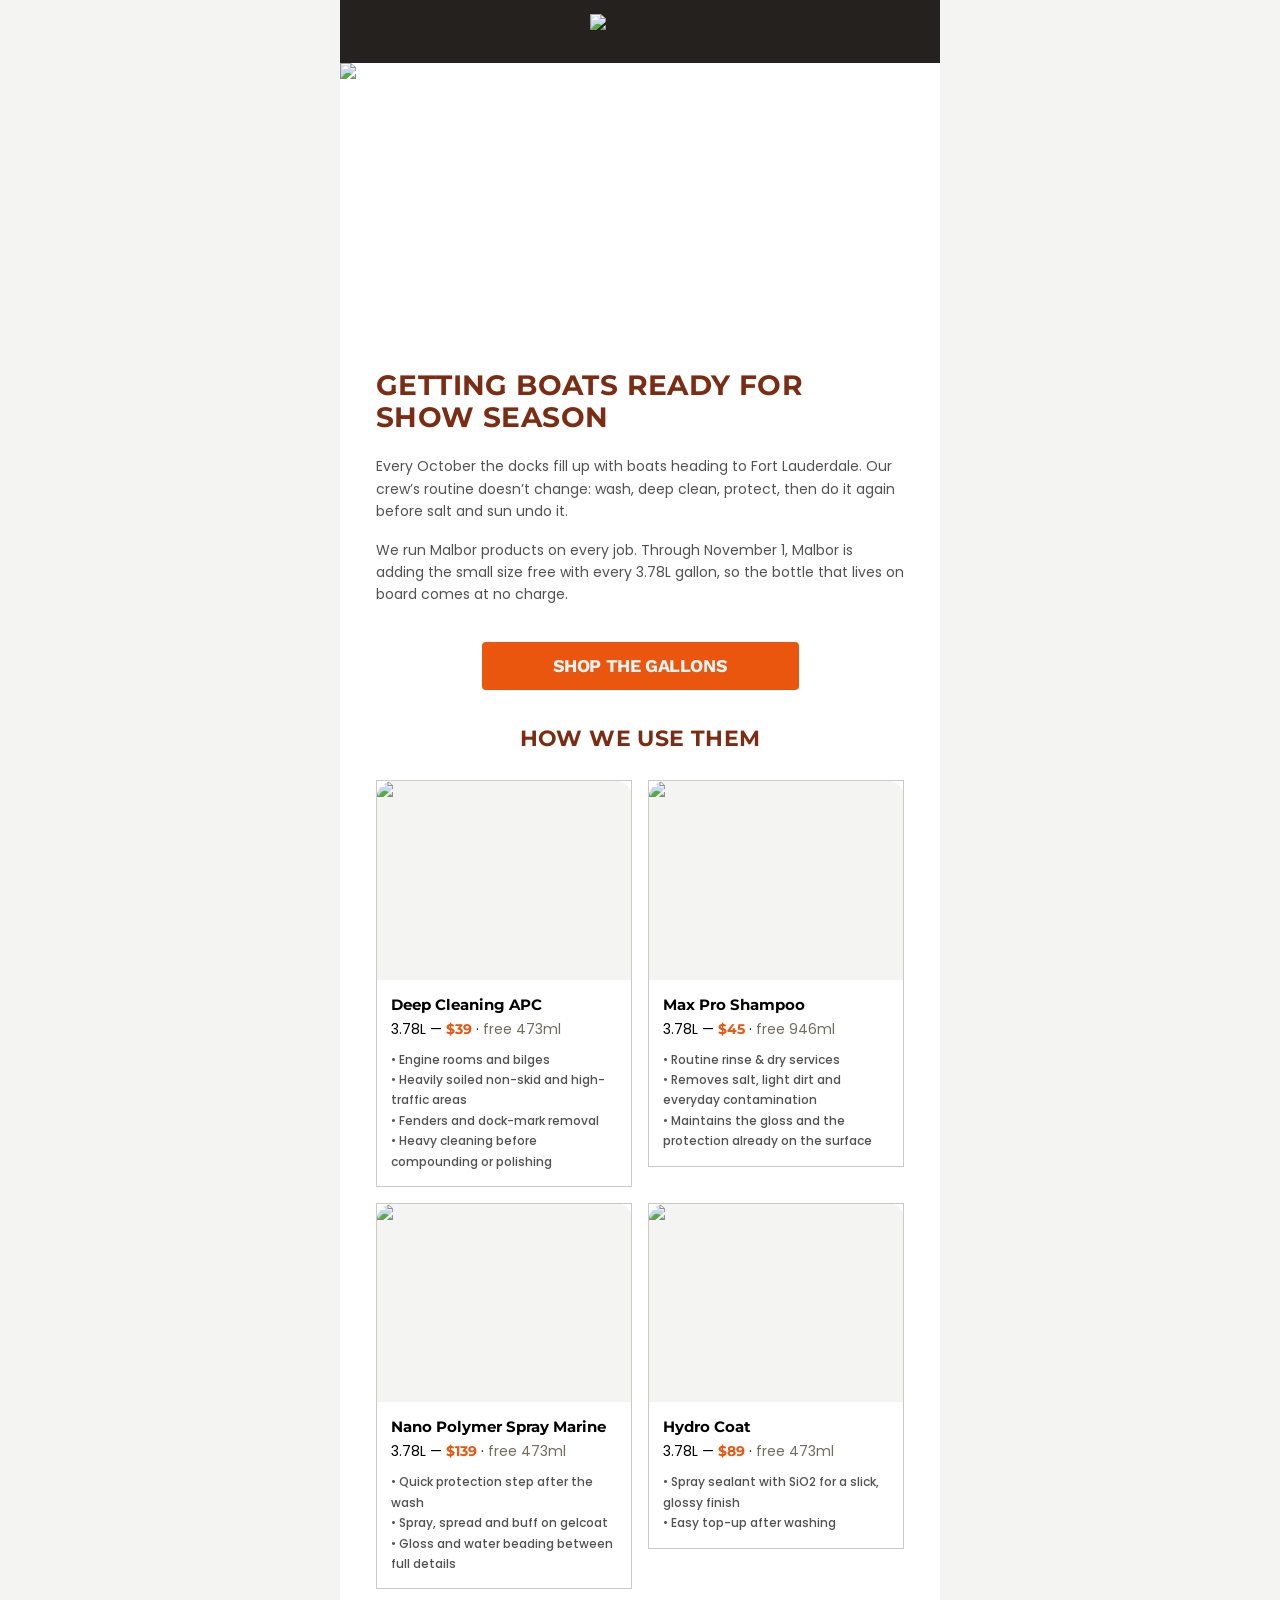
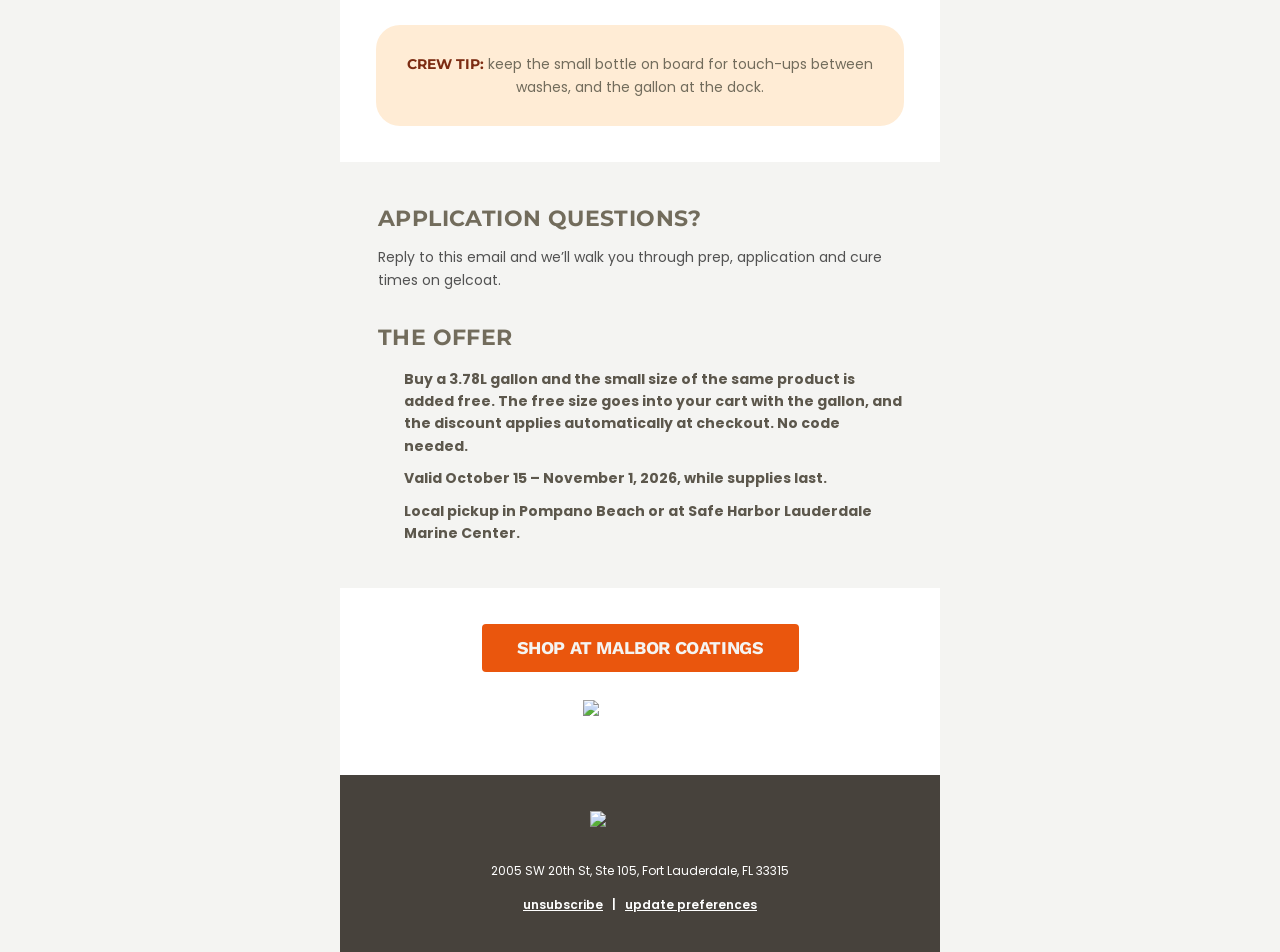
==== email/boatshow-e1/index.html @ 549d6e22 "Adiciona peças E1 e E2 da campanha Boat Show out/2026 (ML-18) Duas peças novas para a conta Yacht Pr" ====
<!DOCTYPE html PUBLIC "-//W3C//DTD XHTML 1.0 Transitional//EN" "http://www.w3.org/TR/xhtml1/DTD/xhtml1-transitional.dtd">
<html xmlns="http://www.w3.org/1999/xhtml" xmlns:v="urn:schemas-microsoft-com:vml" xmlns:o="urn:schemas-microsoft-com:office:office" lang="en">
<head>
<meta charset="utf-8" />
<meta name="viewport" content="width=device-width, initial-scale=1" />
<meta http-equiv="X-UA-Compatible" content="IE=edge" />
<meta name="format-detection" content="telephone=no,address=no,email=no,date=no,url=no" />
<meta name="color-scheme" content="light only" />
<meta name="supported-color-schemes" content="light only" />
<title>What we use to get boats show-ready (and a free size with every gallon)</title>
<!--[if mso]>
<xml><o:OfficeDocumentSettings><o:PixelsPerInch>96</o:PixelsPerInch><o:AllowPNG/></o:OfficeDocumentSettings></xml>
<![endif]-->
<style type="text/css">
@import url('https://fonts.googleapis.com/css2?family=Montserrat:wght@500;700&family=Poppins:wght@400;500;600;700&family=Work+Sans:wght@700&display=swap');
body,table,td,a{-webkit-text-size-adjust:100%;-ms-text-size-adjust:100%}
table,td{mso-table-lspace:0pt;mso-table-rspace:0pt;border-collapse:collapse}
img{-ms-interpolation-mode:bicubic;border:0;outline:none;text-decoration:none;display:block}
body{margin:0!important;padding:0!important;width:100%!important;background-color:#f4f4f2}
a{text-decoration:none}
.em-body{margin:0;padding:0;width:100%;background-color:#f4f4f2}
@media only screen and (max-width:600px){
  .em-shell{width:100%!important;max-width:100%!important}
  .em-pad{padding-left:20px!important;padding-right:20px!important}
  .em-pad-y{padding-top:32px!important;padding-bottom:32px!important}
  .em-stack{display:block!important;width:100%!important;max-width:100%!important;box-sizing:border-box!important;padding-left:0!important;padding-right:0!important}
  .em-stack-gap{padding-bottom:24px!important}
  .em-center{text-align:center!important}
  .em-h1{font-size:23px!important;line-height:1.2!important}
  .em-h2{font-size:18px!important;line-height:1.2!important}
  .em-img-full{width:100%!important;height:auto!important;max-width:100%!important;margin-left:auto!important;margin-right:auto!important}
  .em-btn{width:100%!important}
  .em-btn a{width:auto!important;display:block!important;padding-left:16px!important;padding-right:16px!important;font-size:16px!important}
  .em-card{width:100%!important;max-width:100%!important;margin-left:auto!important;margin-right:auto!important}
  .em-img-prod{max-width:320px!important}
}
</style>
</head>
<body class="em-body">

<!-- preheader -->
<div style="display:none;font-size:1px;color:#f4f4f2;line-height:1px;max-height:0;max-width:0;opacity:0;overflow:hidden;mso-hide:all;">Free 473ml with each 3.78L gallon, through November 1.</div>
<div style="display:none;font-size:1px;color:#f4f4f2;line-height:1px;max-height:0;max-width:0;opacity:0;overflow:hidden;mso-hide:all;">&#847;&nbsp;&#847;&nbsp;&#847;&nbsp;&#847;&nbsp;&#847;&nbsp;&#847;&nbsp;&#847;&nbsp;&#847;&nbsp;&#847;&nbsp;&#847;&nbsp;&#847;&nbsp;&#847;&nbsp;&#847;&nbsp;&#847;&nbsp;&#847;&nbsp;&#847;&nbsp;&#847;&nbsp;&#847;&nbsp;&#847;&nbsp;&#847;&nbsp;</div>

<table role="presentation" width="100%" cellpadding="0" cellspacing="0" border="0" style="background-color:#f4f4f2;">
<tr><td align="center" style="padding:0;">

<table role="presentation" class="em-shell" width="600" cellpadding="0" cellspacing="0" border="0" style="width:600px;max-width:600px;background-color:#ffffff;">

  <!-- ============ HEADER ============ -->
  <tr>
    <td align="center" bgcolor="#24211e" style="background-color:#24211e;padding:14px 18px;font-size:0;line-height:0;">
      <a href="https://bogo.malborcoatings.com/?utm_source=mailchimp&amp;utm_medium=email&amp;utm_campaign=boatshow_oct2026&amp;utm_content=marine" target="_blank" style="text-decoration:none;">
        <img src="https://ASSET-BASE-REPLACE-ME/yachtpro-logo-white.png" width="100" height="35" alt="Yacht Pro USA - yachtprousa.com" style="display:block;width:100px;height:35px;border:0;" />
      </a>
    </td>
  </tr>

  <!-- ============ HERO ============ TROCAR: arte final Borges 12/10 -->
  <tr>
    <td align="center" style="padding:0;font-size:0;line-height:0;">
      <a href="https://bogo.malborcoatings.com/?utm_source=mailchimp&amp;utm_medium=email&amp;utm_campaign=boatshow_oct2026&amp;utm_content=marine" target="_blank" style="text-decoration:none;">
        <img src="https://ASSET-BASE-REPLACE-ME/hero-showseason.jpg" width="600" height="270" alt="Boats on the water at the start of show season" class="em-img-full" style="display:block;width:100%;max-width:600px;height:auto;border:0;" />
      </a>
    </td>
  </tr>

  <!-- ============ HEADLINE + INTRO ============ -->
  <tr>
    <td class="em-pad em-pad-y" style="padding:36px;">
      <table role="presentation" width="100%" cellpadding="0" cellspacing="0" border="0">
        <tr>
          <td class="em-h1" style="font-family:'Montserrat','Helvetica Neue',Helvetica,Arial,sans-serif;font-weight:700;font-size:28px;line-height:1.15;letter-spacing:0.4px;color:#7c2c12;padding-bottom:22px;">
            GETTING BOATS READY FOR SHOW SEASON
          </td>
        </tr>
        <tr>
          <td style="font-family:'Poppins','Helvetica Neue',Helvetica,Arial,sans-serif;font-weight:400;font-size:14px;line-height:1.6;color:#525252;padding-bottom:16px;">
            Every October the docks fill up with boats heading to Fort Lauderdale. Our crew&rsquo;s routine doesn&rsquo;t change: wash, deep clean, protect, then do it again before salt and sun undo it.
          </td>
        </tr>
        <tr>
          <td style="font-family:'Poppins','Helvetica Neue',Helvetica,Arial,sans-serif;font-weight:400;font-size:14px;line-height:1.6;color:#525252;">
            We run Malbor products on every job. Through November 1, Malbor is adding the small size free with every 3.78L gallon, so the bottle that lives on board comes at no charge.
          </td>
        </tr>
      </table>
    </td>
  </tr>

  <!-- ============ CTA 1 ============ -->
  <tr>
    <td align="center" class="em-pad" style="padding:0 36px 36px 36px;">
      <table role="presentation" class="em-btn" cellpadding="0" cellspacing="0" border="0" style="width:317px;">
        <tr>
          <td align="center" bgcolor="#ea560d" style="background-color:#ea560d;border-radius:4px;">
            <!--[if mso]>
            <v:roundrect xmlns:v="urn:schemas-microsoft-com:vml" xmlns:w="urn:schemas-microsoft-com:office:word" href="https://bogo.malborcoatings.com/?utm_source=mailchimp&amp;utm_medium=email&amp;utm_campaign=boatshow_oct2026&amp;utm_content=marine" style="height:48px;v-text-anchor:middle;width:317px;" arcsize="9%" stroke="f" fillcolor="#ea560d">
            <w:anchorlock/><center style="color:#f4f4f2;font-family:Arial,sans-serif;font-size:18px;font-weight:bold;">SHOP THE GALLONS</center>
            </v:roundrect>
            <![endif]-->
            <!--[if !mso]><!-- -->
            <a href="https://bogo.malborcoatings.com/?utm_source=mailchimp&amp;utm_medium=email&amp;utm_campaign=boatshow_oct2026&amp;utm_content=marine" target="_blank" style="display:block;padding:12px 20px;font-family:'Work Sans','Helvetica Neue',Helvetica,Arial,sans-serif;font-weight:700;font-size:18px;line-height:24px;letter-spacing:-0.4px;color:#f4f4f2;text-decoration:none;border-radius:4px;">SHOP THE GALLONS</a>
            <!--<![endif]-->
          </td>
        </tr>
      </table>
    </td>
  </tr>

  <!-- ============ HOW WE USE THEM ============ -->
  <tr>
    <td class="em-pad" style="padding:0 36px 12px 36px;">
      <table role="presentation" width="100%" cellpadding="0" cellspacing="0" border="0">
        <tr>
          <td align="center" class="em-h2" style="font-family:'Montserrat','Helvetica Neue',Helvetica,Arial,sans-serif;font-weight:700;font-size:22px;line-height:1.2;letter-spacing:0.4px;color:#7c2c12;padding-bottom:28px;">
            HOW WE USE THEM
          </td>
        </tr>
      </table>

      <!-- linha 1 -->
      <table role="presentation" width="100%" cellpadding="0" cellspacing="0" border="0">
        <tr>
          <td class="em-stack em-stack-gap" width="256" valign="top" style="width:256px;padding-right:16px;">
            <table role="presentation" class="em-card" width="256" cellpadding="0" cellspacing="0" border="0" style="width:256px;max-width:256px;">
              <tr>
                <td style="border:1px solid #cacaca;border-bottom:0;border-radius:16px 16px 0 0;background-color:#f4f4f2;font-size:0;line-height:0;">
                  <a href="https://bogo.malborcoatings.com/?utm_source=mailchimp&amp;utm_medium=email&amp;utm_campaign=boatshow_oct2026&amp;utm_content=marine" target="_blank" style="text-decoration:none;">
                    <!-- TROCAR: arte final Borges 12/10 -->
                    <img src="https://ASSET-BASE-REPLACE-ME/product-deep-cleaning-apc.png" width="256" height="200" alt="Deep Cleaning APC 3.78L with free 473ml" class="em-img-full em-img-prod" style="display:block;width:100%;max-width:256px;height:auto;border:0;border-radius:16px 16px 0 0;" />
                  </a>
                </td>
              </tr>
              <tr>
                <td style="border:1px solid #cacaca;border-top:0;border-radius:0 0 16px 16px;background-color:#ffffff;padding:14px;">
                  <table role="presentation" width="100%" cellpadding="0" cellspacing="0" border="0">
                    <tr>
                      <td style="font-family:'Montserrat','Helvetica Neue',Helvetica,Arial,sans-serif;font-weight:700;font-size:15px;line-height:1.4;color:#000000;padding-bottom:4px;">
                        <a href="https://bogo.malborcoatings.com/?utm_source=mailchimp&amp;utm_medium=email&amp;utm_campaign=boatshow_oct2026&amp;utm_content=marine" target="_blank" style="color:#000000;text-decoration:none;">Deep Cleaning APC</a>
                      </td>
                    </tr>
                    <tr>
                      <td style="font-family:'Poppins','Helvetica Neue',Helvetica,Arial,sans-serif;font-weight:400;font-size:14px;line-height:1.5;color:#000000;padding-bottom:10px;">
                        3.78L &mdash; <span style="font-family:'Montserrat','Helvetica Neue',Helvetica,Arial,sans-serif;font-weight:700;color:#ea560d;">$39</span> &middot; <span style="color:#726c5c;">free 473ml</span>
                      </td>
                    </tr>
                    <tr>
                      <td style="font-family:'Poppins','Helvetica Neue',Helvetica,Arial,sans-serif;font-weight:500;font-size:12px;line-height:1.7;color:#525252;">
                        &bull; Engine rooms and bilges<br />
                        &bull; Heavily soiled non-skid and high-traffic areas<br />
                        &bull; Fenders and dock-mark removal<br />
                        &bull; Heavy cleaning before compounding or polishing
                      </td>
                    </tr>
                  </table>
                </td>
              </tr>
            </table>
          </td>

          <td class="em-stack em-stack-gap" width="256" valign="top" style="width:256px;">
            <table role="presentation" class="em-card" width="256" cellpadding="0" cellspacing="0" border="0" style="width:256px;max-width:256px;">
              <tr>
                <td style="border:1px solid #cacaca;border-bottom:0;border-radius:16px 16px 0 0;background-color:#f4f4f2;font-size:0;line-height:0;">
                  <a href="https://bogo.malborcoatings.com/?utm_source=mailchimp&amp;utm_medium=email&amp;utm_campaign=boatshow_oct2026&amp;utm_content=marine" target="_blank" style="text-decoration:none;">
                    <!-- TROCAR: arte final Borges 12/10 -->
                    <img src="https://ASSET-BASE-REPLACE-ME/product-max-pro-shampoo.png" width="256" height="200" alt="Max Pro Shampoo 3.78L with free 946ml" class="em-img-full em-img-prod" style="display:block;width:100%;max-width:256px;height:auto;border:0;border-radius:16px 16px 0 0;" />
                  </a>
                </td>
              </tr>
              <tr>
                <td style="border:1px solid #cacaca;border-top:0;border-radius:0 0 16px 16px;background-color:#ffffff;padding:14px;">
                  <table role="presentation" width="100%" cellpadding="0" cellspacing="0" border="0">
                    <tr>
                      <td style="font-family:'Montserrat','Helvetica Neue',Helvetica,Arial,sans-serif;font-weight:700;font-size:15px;line-height:1.4;color:#000000;padding-bottom:4px;">
                        <a href="https://bogo.malborcoatings.com/?utm_source=mailchimp&amp;utm_medium=email&amp;utm_campaign=boatshow_oct2026&amp;utm_content=marine" target="_blank" style="color:#000000;text-decoration:none;">Max Pro Shampoo</a>
                      </td>
                    </tr>
                    <tr>
                      <td style="font-family:'Poppins','Helvetica Neue',Helvetica,Arial,sans-serif;font-weight:400;font-size:14px;line-height:1.5;color:#000000;padding-bottom:10px;">
                        3.78L &mdash; <span style="font-family:'Montserrat','Helvetica Neue',Helvetica,Arial,sans-serif;font-weight:700;color:#ea560d;">$45</span> &middot; <span style="color:#726c5c;">free 946ml</span>
                      </td>
                    </tr>
                    <tr>
                      <td style="font-family:'Poppins','Helvetica Neue',Helvetica,Arial,sans-serif;font-weight:500;font-size:12px;line-height:1.7;color:#525252;">
                        &bull; Routine rinse &amp; dry services<br />
                        &bull; Removes salt, light dirt and everyday contamination<br />
                        &bull; Maintains the gloss and the protection already on the surface
                      </td>
                    </tr>
                  </table>
                </td>
              </tr>
            </table>
          </td>
        </tr>
      </table>

      <!-- linha 2 -->
      <table role="presentation" width="100%" cellpadding="0" cellspacing="0" border="0" style="padding-top:16px;">
        <tr>
          <td class="em-stack em-stack-gap" width="256" valign="top" style="width:256px;padding-right:16px;padding-top:16px;">
            <table role="presentation" class="em-card" width="256" cellpadding="0" cellspacing="0" border="0" style="width:256px;max-width:256px;">
              <tr>
                <td style="border:1px solid #cacaca;border-bottom:0;border-radius:16px 16px 0 0;background-color:#f4f4f2;font-size:0;line-height:0;">
                  <a href="https://bogo.malborcoatings.com/?utm_source=mailchimp&amp;utm_medium=email&amp;utm_campaign=boatshow_oct2026&amp;utm_content=marine" target="_blank" style="text-decoration:none;">
                    <!-- TROCAR: arte final Borges 12/10 -->
                    <img src="https://ASSET-BASE-REPLACE-ME/product-nano-polymer-marine.png" width="256" height="200" alt="Nano Polymer Spray Marine 3.78L with free 473ml" class="em-img-full em-img-prod" style="display:block;width:100%;max-width:256px;height:auto;border:0;border-radius:16px 16px 0 0;" />
                  </a>
                </td>
              </tr>
              <tr>
                <td style="border:1px solid #cacaca;border-top:0;border-radius:0 0 16px 16px;background-color:#ffffff;padding:14px;">
                  <table role="presentation" width="100%" cellpadding="0" cellspacing="0" border="0">
                    <tr>
                      <td style="font-family:'Montserrat','Helvetica Neue',Helvetica,Arial,sans-serif;font-weight:700;font-size:15px;line-height:1.4;color:#000000;padding-bottom:4px;">
                        <a href="https://bogo.malborcoatings.com/?utm_source=mailchimp&amp;utm_medium=email&amp;utm_campaign=boatshow_oct2026&amp;utm_content=marine" target="_blank" style="color:#000000;text-decoration:none;">Nano Polymer Spray Marine</a>
                      </td>
                    </tr>
                    <tr>
                      <td style="font-family:'Poppins','Helvetica Neue',Helvetica,Arial,sans-serif;font-weight:400;font-size:14px;line-height:1.5;color:#000000;padding-bottom:10px;">
                        3.78L &mdash; <span style="font-family:'Montserrat','Helvetica Neue',Helvetica,Arial,sans-serif;font-weight:700;color:#ea560d;">$139</span> &middot; <span style="color:#726c5c;">free 473ml</span>
                      </td>
                    </tr>
                    <tr>
                      <td style="font-family:'Poppins','Helvetica Neue',Helvetica,Arial,sans-serif;font-weight:500;font-size:12px;line-height:1.7;color:#525252;">
                        &bull; Quick protection step after the wash<br />
                        &bull; Spray, spread and buff on gelcoat<br />
                        &bull; Gloss and water beading between full details
                      </td>
                    </tr>
                  </table>
                </td>
              </tr>
            </table>
          </td>

          <td class="em-stack" width="256" valign="top" style="width:256px;padding-top:16px;">
            <table role="presentation" class="em-card" width="256" cellpadding="0" cellspacing="0" border="0" style="width:256px;max-width:256px;">
              <tr>
                <td style="border:1px solid #cacaca;border-bottom:0;border-radius:16px 16px 0 0;background-color:#f4f4f2;font-size:0;line-height:0;">
                  <a href="https://bogo.malborcoatings.com/?utm_source=mailchimp&amp;utm_medium=email&amp;utm_campaign=boatshow_oct2026&amp;utm_content=marine" target="_blank" style="text-decoration:none;">
                    <!-- TROCAR: arte final Borges 12/10 -->
                    <img src="https://ASSET-BASE-REPLACE-ME/product-hydro-coat.png" width="256" height="200" alt="Hydro Coat 3.78L with free 473ml" class="em-img-full em-img-prod" style="display:block;width:100%;max-width:256px;height:auto;border:0;border-radius:16px 16px 0 0;" />
                  </a>
                </td>
              </tr>
              <tr>
                <td style="border:1px solid #cacaca;border-top:0;border-radius:0 0 16px 16px;background-color:#ffffff;padding:14px;">
                  <table role="presentation" width="100%" cellpadding="0" cellspacing="0" border="0">
                    <tr>
                      <td style="font-family:'Montserrat','Helvetica Neue',Helvetica,Arial,sans-serif;font-weight:700;font-size:15px;line-height:1.4;color:#000000;padding-bottom:4px;">
                        <a href="https://bogo.malborcoatings.com/?utm_source=mailchimp&amp;utm_medium=email&amp;utm_campaign=boatshow_oct2026&amp;utm_content=marine" target="_blank" style="color:#000000;text-decoration:none;">Hydro Coat</a>
                      </td>
                    </tr>
                    <tr>
                      <td style="font-family:'Poppins','Helvetica Neue',Helvetica,Arial,sans-serif;font-weight:400;font-size:14px;line-height:1.5;color:#000000;padding-bottom:10px;">
                        3.78L &mdash; <span style="font-family:'Montserrat','Helvetica Neue',Helvetica,Arial,sans-serif;font-weight:700;color:#ea560d;">$89</span> &middot; <span style="color:#726c5c;">free 473ml</span>
                      </td>
                    </tr>
                    <tr>
                      <td style="font-family:'Poppins','Helvetica Neue',Helvetica,Arial,sans-serif;font-weight:500;font-size:12px;line-height:1.7;color:#525252;">
                        &bull; Spray sealant with SiO2 for a slick, glossy finish<br />
                        &bull; Easy top-up after washing
                      </td>
                    </tr>
                  </table>
                </td>
              </tr>
            </table>
          </td>
        </tr>
      </table>
    </td>
  </tr>

  <!-- ============ CREW TIP ============ -->
  <tr>
    <td class="em-pad" style="padding:24px 36px 36px 36px;">
      <table role="presentation" width="100%" cellpadding="0" cellspacing="0" border="0" bgcolor="#ffecd5" style="background-color:#ffecd5;border-radius:24px;">
        <tr>
          <td align="center" class="em-pad" style="padding:28px 30px;font-family:'Poppins','Helvetica Neue',Helvetica,Arial,sans-serif;font-weight:400;font-size:14px;line-height:1.6;color:#726c5c;">
            <span style="font-family:'Montserrat','Helvetica Neue',Helvetica,Arial,sans-serif;font-weight:700;color:#7c2c12;">CREW TIP:</span> keep the small bottle on board for touch-ups between washes, and the gallon at the dock.
          </td>
        </tr>
      </table>
    </td>
  </tr>

  <!-- ============ APPLICATION QUESTIONS + THE OFFER ============ -->
  <tr>
    <td bgcolor="#f4f4f2" class="em-pad em-pad-y" style="background-color:#f4f4f2;padding:44px 38px;">
      <table role="presentation" width="100%" cellpadding="0" cellspacing="0" border="0">
        <tr>
          <td class="em-h2" style="font-family:'Montserrat','Helvetica Neue',Helvetica,Arial,sans-serif;font-weight:700;font-size:22px;line-height:1.2;letter-spacing:0.4px;color:#726c5c;padding-bottom:14px;">
            APPLICATION QUESTIONS?
          </td>
        </tr>
        <tr>
          <td style="font-family:'Poppins','Helvetica Neue',Helvetica,Arial,sans-serif;font-weight:400;font-size:14px;line-height:1.6;color:#525252;padding-bottom:34px;">
            Reply to this email and we&rsquo;ll walk you through prep, application and cure times on gelcoat.
          </td>
        </tr>
        <tr>
          <td class="em-h2" style="font-family:'Montserrat','Helvetica Neue',Helvetica,Arial,sans-serif;font-weight:700;font-size:22px;line-height:1.2;letter-spacing:0.4px;color:#726c5c;padding-bottom:16px;">
            THE OFFER
          </td>
        </tr>
        <tr>
          <td>
            <table role="presentation" width="100%" cellpadding="0" cellspacing="0" border="0" style="font-family:'Poppins','Helvetica Neue',Helvetica,Arial,sans-serif;font-weight:700;font-size:14px;line-height:1.6;color:#5c574c;">
              <tr>
                <td width="16" valign="top" style="width:16px;padding:0 10px 10px 0;"><img src="https://ASSET-BASE-REPLACE-ME/check.png" width="16" height="16" alt="" style="display:block;width:16px;height:16px;border:0;" /></td>
                <td valign="top" style="padding-bottom:10px;">Buy a 3.78L gallon and the small size of the same product is added free. The free size goes into your cart with the gallon, and the discount applies automatically at checkout. No code needed.</td>
              </tr>
              <tr>
                <td width="16" valign="top" style="width:16px;padding:0 10px 10px 0;"><img src="https://ASSET-BASE-REPLACE-ME/check.png" width="16" height="16" alt="" style="display:block;width:16px;height:16px;border:0;" /></td>
                <td valign="top" style="padding-bottom:10px;">Valid October 15 &ndash; November 1, 2026, while supplies last.</td>
              </tr>
              <tr>
                <td width="16" valign="top" style="width:16px;padding:0 10px 0 0;"><img src="https://ASSET-BASE-REPLACE-ME/check.png" width="16" height="16" alt="" style="display:block;width:16px;height:16px;border:0;" /></td>
                <td valign="top">Local pickup in Pompano Beach or at Safe Harbor Lauderdale Marine Center.</td>
              </tr>
            </table>
          </td>
        </tr>
      </table>
    </td>
  </tr>

  <!-- ============ CTA 2 + LOGO MALBOR ============ -->
  <tr>
    <td align="center" class="em-pad em-pad-y" style="padding:36px;">
      <table role="presentation" class="em-btn" cellpadding="0" cellspacing="0" border="0" style="width:317px;">
        <tr>
          <td align="center" bgcolor="#ea560d" style="background-color:#ea560d;border-radius:4px;">
            <!--[if mso]>
            <v:roundrect xmlns:v="urn:schemas-microsoft-com:vml" xmlns:w="urn:schemas-microsoft-com:office:word" href="https://bogo.malborcoatings.com/?utm_source=mailchimp&amp;utm_medium=email&amp;utm_campaign=boatshow_oct2026&amp;utm_content=marine" style="height:48px;v-text-anchor:middle;width:317px;" arcsize="9%" stroke="f" fillcolor="#ea560d">
            <w:anchorlock/><center style="color:#f4f4f2;font-family:Arial,sans-serif;font-size:18px;font-weight:bold;">SHOP AT MALBOR COATINGS</center>
            </v:roundrect>
            <![endif]-->
            <!--[if !mso]><!-- -->
            <a href="https://bogo.malborcoatings.com/?utm_source=mailchimp&amp;utm_medium=email&amp;utm_campaign=boatshow_oct2026&amp;utm_content=marine" target="_blank" style="display:block;padding:12px 20px;font-family:'Work Sans','Helvetica Neue',Helvetica,Arial,sans-serif;font-weight:700;font-size:18px;line-height:24px;letter-spacing:-0.4px;color:#f4f4f2;text-decoration:none;border-radius:4px;">SHOP AT MALBOR COATINGS</a>
            <!--<![endif]-->
          </td>
        </tr>
      </table>
      <table role="presentation" width="100%" cellpadding="0" cellspacing="0" border="0">
        <tr>
          <td align="center" style="padding-top:28px;font-size:0;line-height:0;">
            <a href="https://bogo.malborcoatings.com/?utm_source=mailchimp&amp;utm_medium=email&amp;utm_campaign=boatshow_oct2026&amp;utm_content=marine" target="_blank" style="text-decoration:none;">
              <img src="https://ASSET-BASE-REPLACE-ME/malbor-logo.png" width="114" height="39" alt="Malbor Coatings" style="display:block;width:114px;height:39px;border:0;" />
            </a>
          </td>
        </tr>
      </table>
    </td>
  </tr>

  <!-- ============ FOOTER ============ -->
  <tr>
    <td align="center" bgcolor="#47423c" class="em-pad" style="background-color:#47423c;padding:36px 24px;">
      <table role="presentation" cellpadding="0" cellspacing="0" border="0">
        <tr>
          <td align="center" style="padding-bottom:14px;font-size:0;line-height:0;">
            <img src="https://ASSET-BASE-REPLACE-ME/yachtpro-logo-white.png" width="100" height="35" alt="Yacht Pro USA - yachtprousa.com" style="display:block;width:100px;height:35px;border:0;" />
          </td>
        </tr>
        <tr>
          <td align="center" style="font-family:'Poppins','Helvetica Neue',Helvetica,Arial,sans-serif;font-weight:400;font-size:12px;line-height:1.8;color:#ffffff;padding-bottom:12px;">
            2005 SW 20th St, Ste 105, Fort Lauderdale, FL 33315
          </td>
        </tr>
        <tr>
          <td align="center" style="font-family:'Poppins','Helvetica Neue',Helvetica,Arial,sans-serif;font-weight:600;font-size:12px;line-height:1.8;color:#ffffff;">
            <a href="*|UNSUB|*" style="color:#ffffff;text-decoration:underline;">unsubscribe</a>
            &nbsp;&nbsp;|&nbsp;&nbsp;
            <a href="*|UPDATE_PROFILE|*" style="color:#ffffff;text-decoration:underline;">update preferences</a>
          </td>
        </tr>
      </table>
    </td>
  </tr>

</table>

</td></tr>
</table>

</body>
</html>
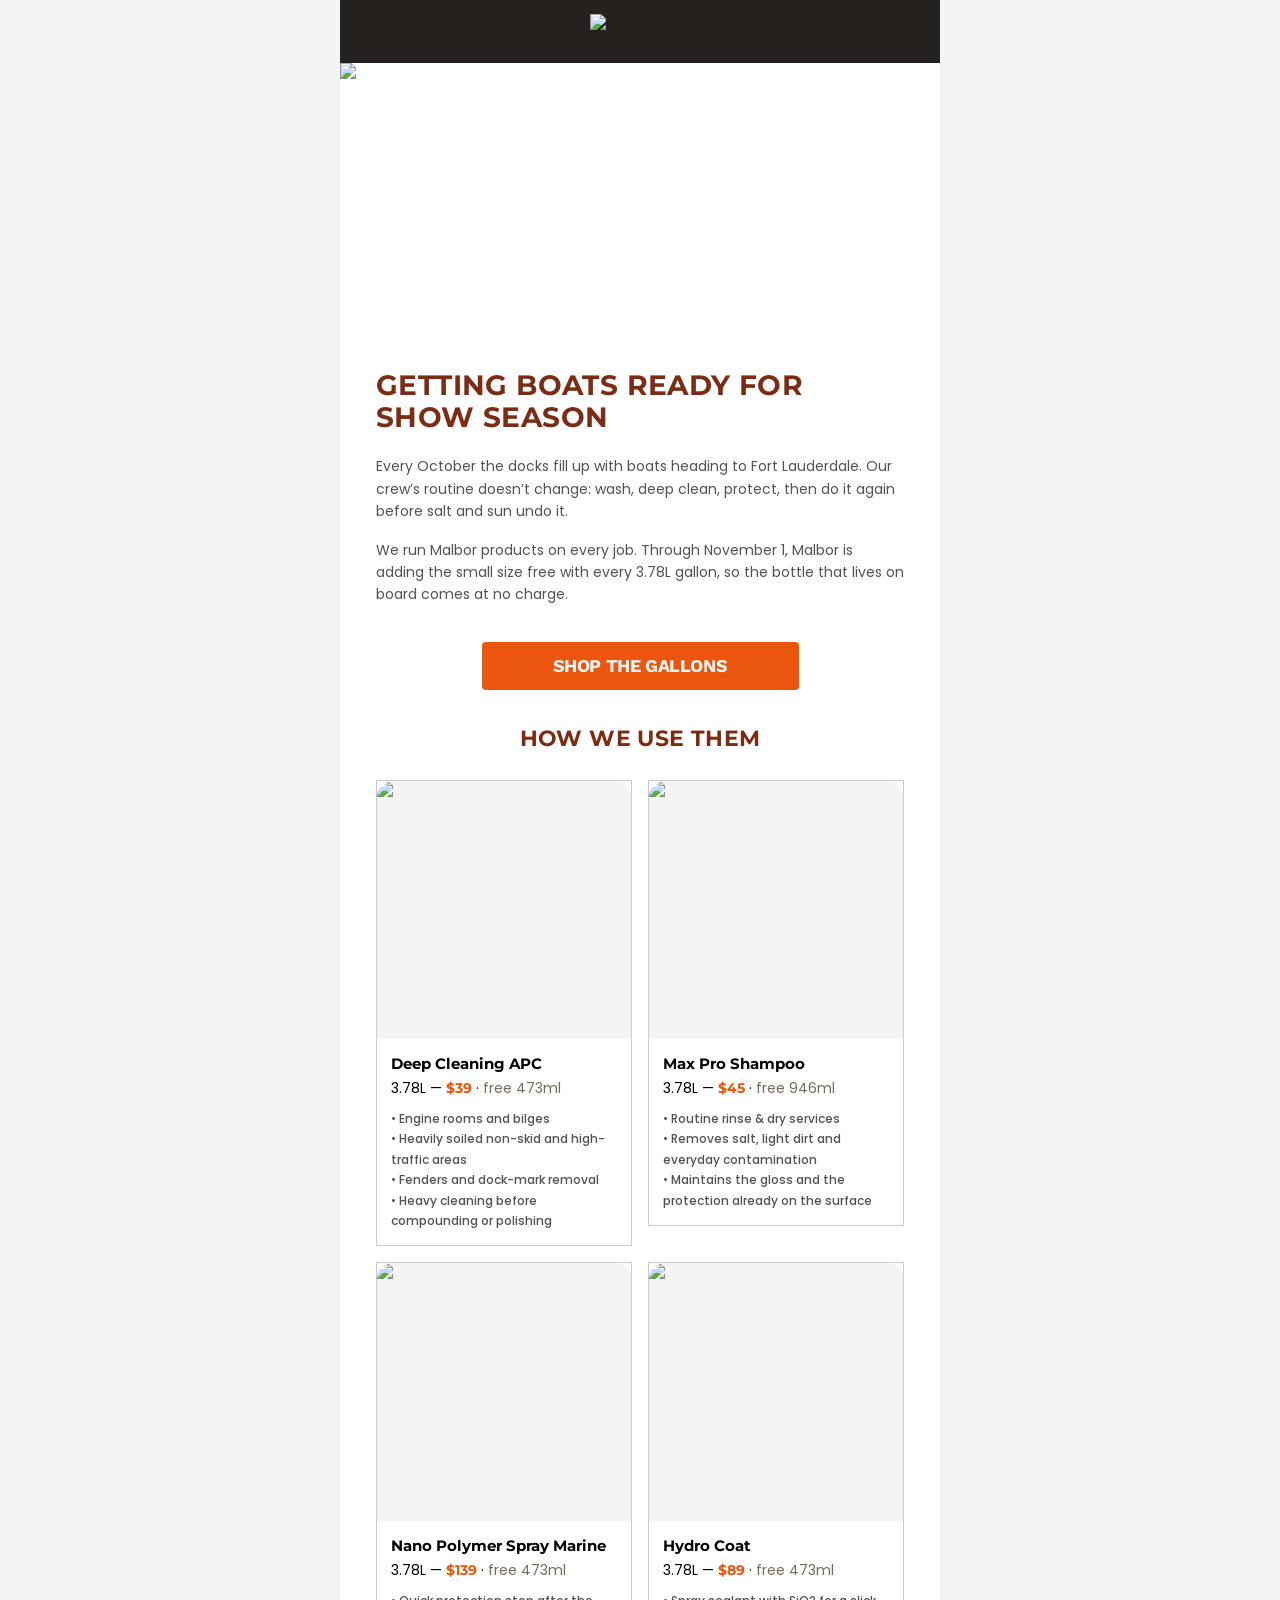
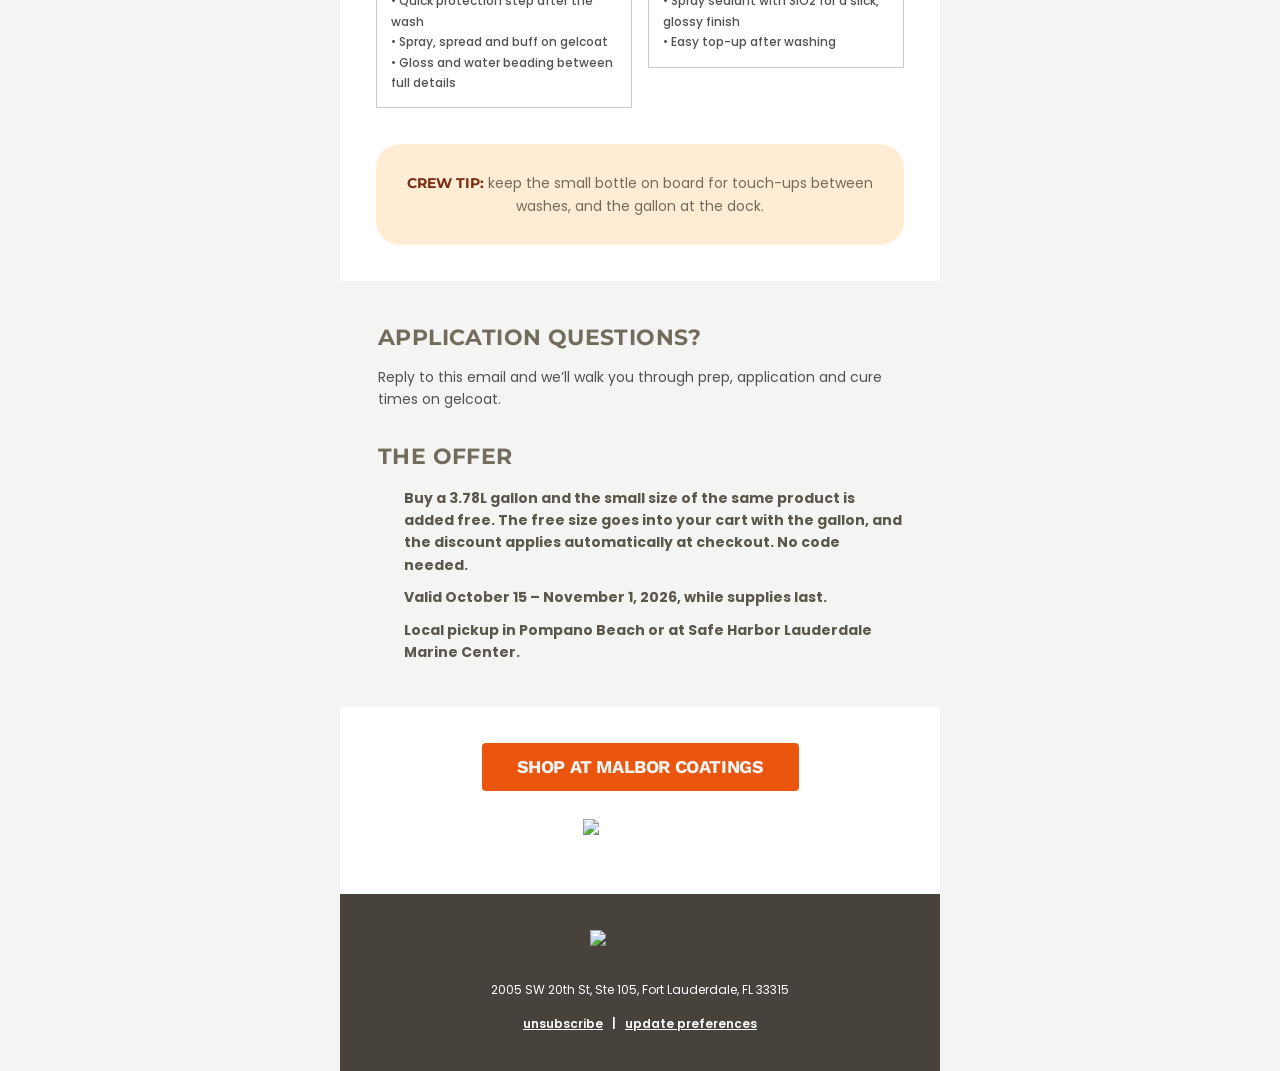
==== commit b26bb86f: "Aplica as fotos reais dos produtos no E1 do Boat Show Substitui os quatro placeholders pelas fotos d" ====
--- a/email/boatshow-e1/index.html
+++ b/email/boatshow-e1/index.html
@@ -127,8 +127,7 @@
               <tr>
                 <td style="border:1px solid #cacaca;border-bottom:0;border-radius:16px 16px 0 0;background-color:#f4f4f2;font-size:0;line-height:0;">
                   <a href="https://bogo.malborcoatings.com/?utm_source=mailchimp&amp;utm_medium=email&amp;utm_campaign=boatshow_oct2026&amp;utm_content=marine" target="_blank" style="text-decoration:none;">
-                    <!-- TROCAR: arte final Borges 12/10 -->
-                    <img src="https://ASSET-BASE-REPLACE-ME/product-deep-cleaning-apc.png" width="256" height="200" alt="Deep Cleaning APC 3.78L with free 473ml" class="em-img-full em-img-prod" style="display:block;width:100%;max-width:256px;height:auto;border:0;border-radius:16px 16px 0 0;" />
+                    <img src="https://ASSET-BASE-REPLACE-ME/product-deep-cleaning-apc.jpg" width="256" height="260" alt="Deep Cleaning APC 3.78L with free 473ml" class="em-img-full em-img-prod" style="display:block;width:100%;max-width:256px;height:auto;border:0;border-radius:16px 16px 0 0;" />
                   </a>
                 </td>
               </tr>
@@ -164,8 +163,7 @@
               <tr>
                 <td style="border:1px solid #cacaca;border-bottom:0;border-radius:16px 16px 0 0;background-color:#f4f4f2;font-size:0;line-height:0;">
                   <a href="https://bogo.malborcoatings.com/?utm_source=mailchimp&amp;utm_medium=email&amp;utm_campaign=boatshow_oct2026&amp;utm_content=marine" target="_blank" style="text-decoration:none;">
-                    <!-- TROCAR: arte final Borges 12/10 -->
-                    <img src="https://ASSET-BASE-REPLACE-ME/product-max-pro-shampoo.png" width="256" height="200" alt="Max Pro Shampoo 3.78L with free 946ml" class="em-img-full em-img-prod" style="display:block;width:100%;max-width:256px;height:auto;border:0;border-radius:16px 16px 0 0;" />
+                    <img src="https://ASSET-BASE-REPLACE-ME/product-max-pro-shampoo.jpg" width="256" height="260" alt="Max Pro Shampoo 3.78L with free 946ml" class="em-img-full em-img-prod" style="display:block;width:100%;max-width:256px;height:auto;border:0;border-radius:16px 16px 0 0;" />
                   </a>
                 </td>
               </tr>
@@ -205,8 +203,7 @@
               <tr>
                 <td style="border:1px solid #cacaca;border-bottom:0;border-radius:16px 16px 0 0;background-color:#f4f4f2;font-size:0;line-height:0;">
                   <a href="https://bogo.malborcoatings.com/?utm_source=mailchimp&amp;utm_medium=email&amp;utm_campaign=boatshow_oct2026&amp;utm_content=marine" target="_blank" style="text-decoration:none;">
-                    <!-- TROCAR: arte final Borges 12/10 -->
-                    <img src="https://ASSET-BASE-REPLACE-ME/product-nano-polymer-marine.png" width="256" height="200" alt="Nano Polymer Spray Marine 3.78L with free 473ml" class="em-img-full em-img-prod" style="display:block;width:100%;max-width:256px;height:auto;border:0;border-radius:16px 16px 0 0;" />
+                    <img src="https://ASSET-BASE-REPLACE-ME/product-nano-polymer-marine.jpg" width="256" height="260" alt="Nano Polymer Spray Marine 3.78L with free 473ml" class="em-img-full em-img-prod" style="display:block;width:100%;max-width:256px;height:auto;border:0;border-radius:16px 16px 0 0;" />
                   </a>
                 </td>
               </tr>
@@ -241,8 +238,7 @@
               <tr>
                 <td style="border:1px solid #cacaca;border-bottom:0;border-radius:16px 16px 0 0;background-color:#f4f4f2;font-size:0;line-height:0;">
                   <a href="https://bogo.malborcoatings.com/?utm_source=mailchimp&amp;utm_medium=email&amp;utm_campaign=boatshow_oct2026&amp;utm_content=marine" target="_blank" style="text-decoration:none;">
-                    <!-- TROCAR: arte final Borges 12/10 -->
-                    <img src="https://ASSET-BASE-REPLACE-ME/product-hydro-coat.png" width="256" height="200" alt="Hydro Coat 3.78L with free 473ml" class="em-img-full em-img-prod" style="display:block;width:100%;max-width:256px;height:auto;border:0;border-radius:16px 16px 0 0;" />
+                    <img src="https://ASSET-BASE-REPLACE-ME/product-hydro-coat.jpg" width="256" height="260" alt="Hydro Coat 3.78L with free 473ml" class="em-img-full em-img-prod" style="display:block;width:100%;max-width:256px;height:auto;border:0;border-radius:16px 16px 0 0;" />
                   </a>
                 </td>
               </tr>
